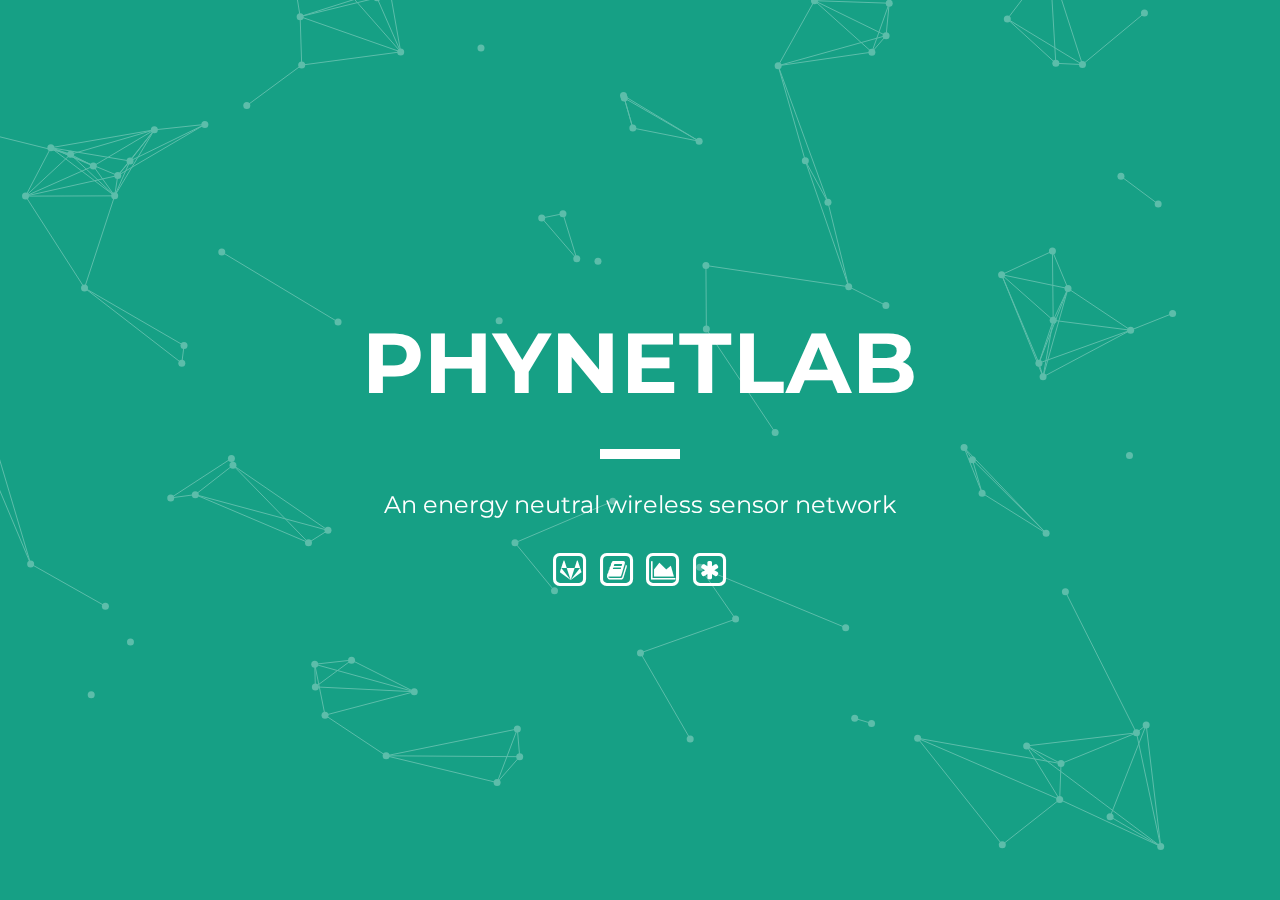
==== web-v0.2/index.html @ 8ae40ac0 "staging commit" ====
<!doctype html>
<html lang="en" class="no-js">
<head>
  <meta charset="UTF-8" />
  <title>PhyNetLab -An energy neutral wireless sensor networks test bed- Coming soon!</title>
  <meta name="viewport" content="width=device-width, initial-scale=1.0">

  <link href='http://fonts.googleapis.com/css?family=Montserrat:400,700' rel='stylesheet' type='text/css'>
  <link href='https://maxcdn.bootstrapcdn.com/font-awesome/4.7.0/css/font-awesome.min.css' rel='stylesheet' type='text/css'>

  <!-- remember, jQuery is completely optional -->
  <!-- <script type='text/javascript' src='js/jquery-1.11.1.min.js'></script> -->
  <script type='text/javascript' src='js/jquery.particleground.js'></script>
  <script type='text/javascript' src='js/demo.js'></script>
  <link rel="stylesheet" href="https://maxcdn.bootstrapcdn.com/bootstrap/3.3.7/css/bootstrap.min.css">
  <script src="https://ajax.googleapis.com/ajax/libs/jquery/3.2.1/jquery.min.js"></script>
  <script src="https://maxcdn.bootstrapcdn.com/bootstrap/3.3.7/js/bootstrap.min.js"></script>
  <link rel="stylesheet" href="css/style.css" />
</head>

<body>

<div id="particles">
  <div id="intro">
    <h1>PhyNetLab</h1>
    <p>An energy neutral wireless sensor network</p>
    <a href="http://git.phynetlab.com" target="_blank" data-toggle="tooltip" title="Git">
      <span class="fa-stack fa-lg">
        <i class="fa fa-square-o fa-stack-2x"></i>
        <i class="fa fa-gitlab fa-stack-1x"></i>
      </span>
    </a>
    <a href="http://wiki.phynetlab.com" target="_blank" data-toggle="tooltip" title="Wiki">
      <span class="fa-stack fa-lg">
        <i class="fa fa-square-o fa-stack-2x"></i>
        <i class="fa fa-book fa-stack-1x"></i>
      </span>
    </a>
    <a href="#" target="_blank" data-toggle="tooltip" title="Test bed <<Coming Soon>>">
      <span class="fa-stack fa-lg">
        <i class="fa fa-square-o fa-stack-2x"></i>
        <i class="fa fa-area-chart fa-stack-1x"></i>
      </span>
    </a>
    <a href="http://www.phynetlab.com/phynode" target="_blank" data-toggle="tooltip" title="PhyNode Documentation">
      <span class="fa-stack fa-lg">
        <i class="fa fa-square-o fa-stack-2x"></i>
        <i class="fa fa-asterisk fa-stack-1x"></i>
      </span>
    </a>

  </div>
</div>

<script>
$(document).ready(function(){
    $('[data-toggle="tooltip"]').tooltip();
});
</script>
</body>
</html>
---- web-v0.2/css/style.css ----
/*
CSS Reset
http://meyerweb.com/eric/tools/css/reset/
*/

html, body, div, span, applet, object, iframe,
h1, h2, h3, h4, h5, h6, p, blockquote, pre,
a, abbr, acronym, address, big, cite, code,
del, dfn, em, img, ins, kbd, q, s, samp,
small, strike, strong, sub, sup, tt, var,
b, u, i, center,
dl, dt, dd, ol, ul, li,
fieldset, form, label, legend,
table, caption, tbody, tfoot, thead, tr, th, td,
article, aside, canvas, details, embed,
figure, figcaption, footer, header, hgroup,
menu, nav, output, ruby, section, summary,
time, mark, audio, video {
  margin: 0;
  padding: 0;
  border: 0;
  font-size: 100%;
  font: inherit;
  vertical-align: baseline;
}
article, aside, details, figcaption, figure,
footer, header, hgroup, menu, nav, section {
  display: block;
}
body {
  line-height: 1;
}
ol, ul {
  list-style: none;
}
blockquote, q {
  quotes: none;
}
blockquote:before, blockquote:after,
q:before, q:after {
  content: '';
  content: none;
}
table {
  border-collapse: collapse;
  border-spacing: 0;
}

/* particleground demo */

* {
  -webkit-box-sizing: border-box;
     -moz-box-sizing: border-box;
          box-sizing: border-box;
}

html, body {
  width: 100%;
  height: 100%;
  overflow: hidden;
}

body {
  background: #16a085;
  font-family: 'Montserrat', sans-serif;
  color: #fff;
  line-height: 1.3;
  -webkit-font-smoothing: antialiased;
}

#particles {
  width: 100%;
  height: 100%;
  overflow: hidden;
}

#intro {
  position: absolute;
  left: 0;
  top: 50%;
  padding: 0 20px;
  width: 100%;
  text-align: center;
}
h1 {
  text-transform: uppercase;
  font-size: 85px;
  font-weight: 700;
  letter-spacing: 0.015em;
}
h1::after {
  content: '';
  width: 80px;
  display: block;
  background: #fff;
  height: 10px;
  margin: 30px auto;
  line-height: 1.1;
}
p {
  margin: 0 0 30px 0;
  font-size: 24px;
}
.btn {
  display: inline-block;
  padding: 15px 30px;
  border: 2px solid #fff;
  text-transform: uppercase;
  letter-spacing: 0.015em;
  font-size: 18px;
  font-weight: 700;
  line-height: 1;
  color: #fff;
  text-decoration: none;
  -webkit-transition: all 0.4s;
     -moz-transition: all 0.4s;
       -o-transition: all 0.4s;
          transition: all 0.4s;
}
.btn:hover {
  color: #005544;
  border-color: #005544;
}

@media only screen and (max-width: 1000px) {
  h1 {
    font-size: 70px;
  }
}

@media only screen and (max-width: 800px) {
  h1 {
    font-size: 48px;
  }
  h1::after {
    height: 8px;
  }
}

@media only screen and (max-width: 568px) {
  #intro {
    padding: 0 10px;
  }
  h1 {
    font-size: 30px;
  }
  h1::after {
    height: 6px;
  }
  p {
    font-size: 18px;
  }
  .btn {
    font-size: 16px;
  }
}

@media only screen and (max-width: 320px) {
  h1 {
    font-size: 28px;
  }
  h1::after {
    height: 4px;
  }
}


/* hyperlinks */
/* unvisited link */
a:link {
    color: #ffffff;
}

/* visited link */
a:visited {
    color: #ffffff;
}

/* mouse over link */
a:hover {
    color: rgb(255, 255, 255);
}

/* selected link */
a:active {
    color: #ffffff;
}
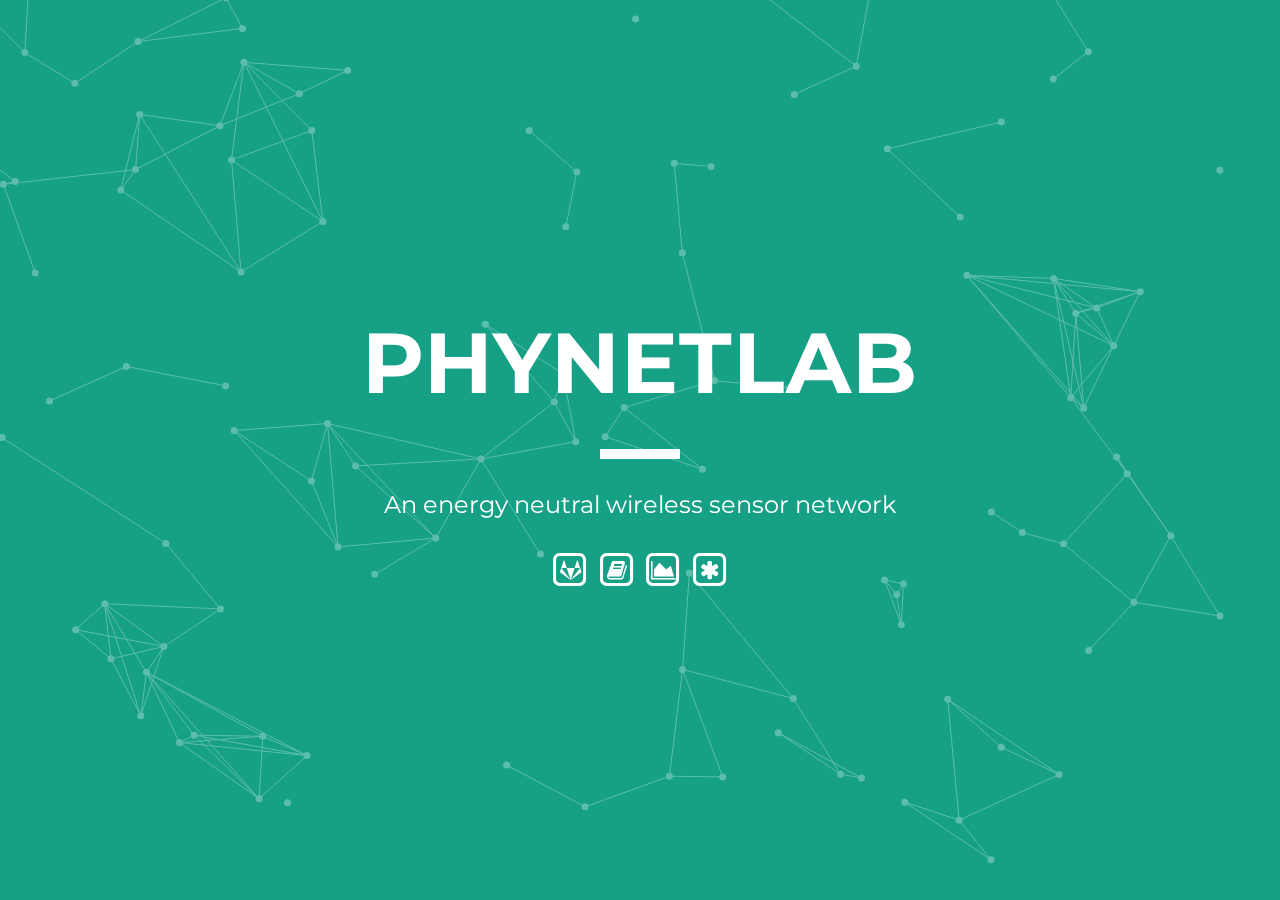
==== commit 48dfc320: "typo" ====
--- a/web-v0.2/index.html
+++ b/web-v0.2/index.html
@@ -11,7 +11,7 @@
   <!-- remember, jQuery is completely optional -->
   <!-- <script type='text/javascript' src='js/jquery-1.11.1.min.js'></script> -->
   <script type='text/javascript' src='js/jquery.particleground.js'></script>
-  <script type='text/javascript' src='js/demo.js'></script>
+  <script type='text/javascript' src='js/particle.js'></script>
   <link rel="stylesheet" href="https://maxcdn.bootstrapcdn.com/bootstrap/3.3.7/css/bootstrap.min.css">
   <script src="https://ajax.googleapis.com/ajax/libs/jquery/3.2.1/jquery.min.js"></script>
   <script src="https://maxcdn.bootstrapcdn.com/bootstrap/3.3.7/js/bootstrap.min.js"></script>
@@ -24,25 +24,25 @@
   <div id="intro">
     <h1>PhyNetLab</h1>
     <p>An energy neutral wireless sensor network</p>
-    <a href="http://git.phynetlab.com" target="_blank" data-toggle="tooltip" title="Git">
+    <a href="http://git.phynetlab.com" target="_blank" data-toggle="tooltip" title="git">
       <span class="fa-stack fa-lg">
         <i class="fa fa-square-o fa-stack-2x"></i>
         <i class="fa fa-gitlab fa-stack-1x"></i>
       </span>
     </a>
-    <a href="http://wiki.phynetlab.com" target="_blank" data-toggle="tooltip" title="Wiki">
+    <a href="http://wiki.phynetlab.com" target="_blank" data-toggle="tooltip" title="wiki">
       <span class="fa-stack fa-lg">
         <i class="fa fa-square-o fa-stack-2x"></i>
         <i class="fa fa-book fa-stack-1x"></i>
       </span>
     </a>
-    <a href="#" target="_blank" data-toggle="tooltip" title="Test bed <<Coming Soon>>">
+    <a href="#" target="_blank" data-toggle="tooltip" title="testbed <<coming soon>>">
       <span class="fa-stack fa-lg">
         <i class="fa fa-square-o fa-stack-2x"></i>
         <i class="fa fa-area-chart fa-stack-1x"></i>
       </span>
     </a>
-    <a href="http://www.phynetlab.com/phynode" target="_blank" data-toggle="tooltip" title="PhyNode Documentation">
+    <a href="http://www.phynetlab.com/phynode" target="_blank" data-toggle="tooltip" title="PhyNode docu">
       <span class="fa-stack fa-lg">
         <i class="fa fa-square-o fa-stack-2x"></i>
         <i class="fa fa-asterisk fa-stack-1x"></i>
